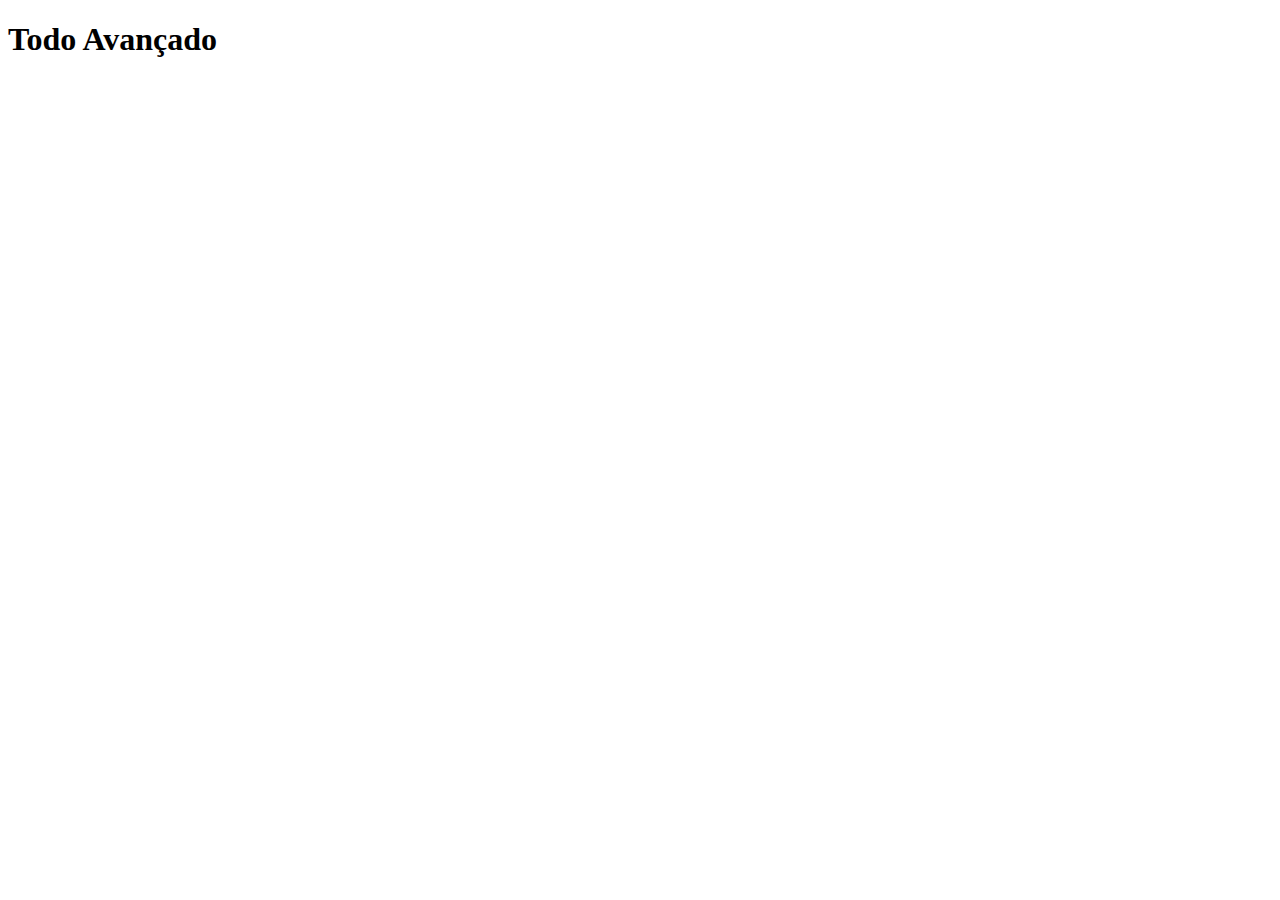
==== index.html @ 73035781 "todo-list" ====
<!DOCTYPE html>
<html lang="en">

<head>
  <meta charset="UTF-8">
  <meta name="viewport" content="width=device-width, initial-scale=1.0">
  <title>Todo List</title>

  <!-- CSS  -->
  <link rel="stylesheet" href="./css/style.css">

  <!-- JS -->
  <script src="./js/script.js" defer></script>

  <!-- Font Awesome-->
  <link rel="stylesheet" href="https://cdnjs.cloudflare.com/ajax/libs/font-awesome/6.5.1/css/all.min.css"
    integrity="sha512-DTOQO9RWCH3ppGqcWaEA1BIZOC6xxalwEsw9c2QQeAIftl+Vegovlnee1c9QX4TctnWMn13TZye+giMm8e2LwA=="
    crossorigin="anonymous" referrerpolicy="no-referrer" />
</head>

<body>
  <h1>Todo Avançado</h1>
</body>

</html>
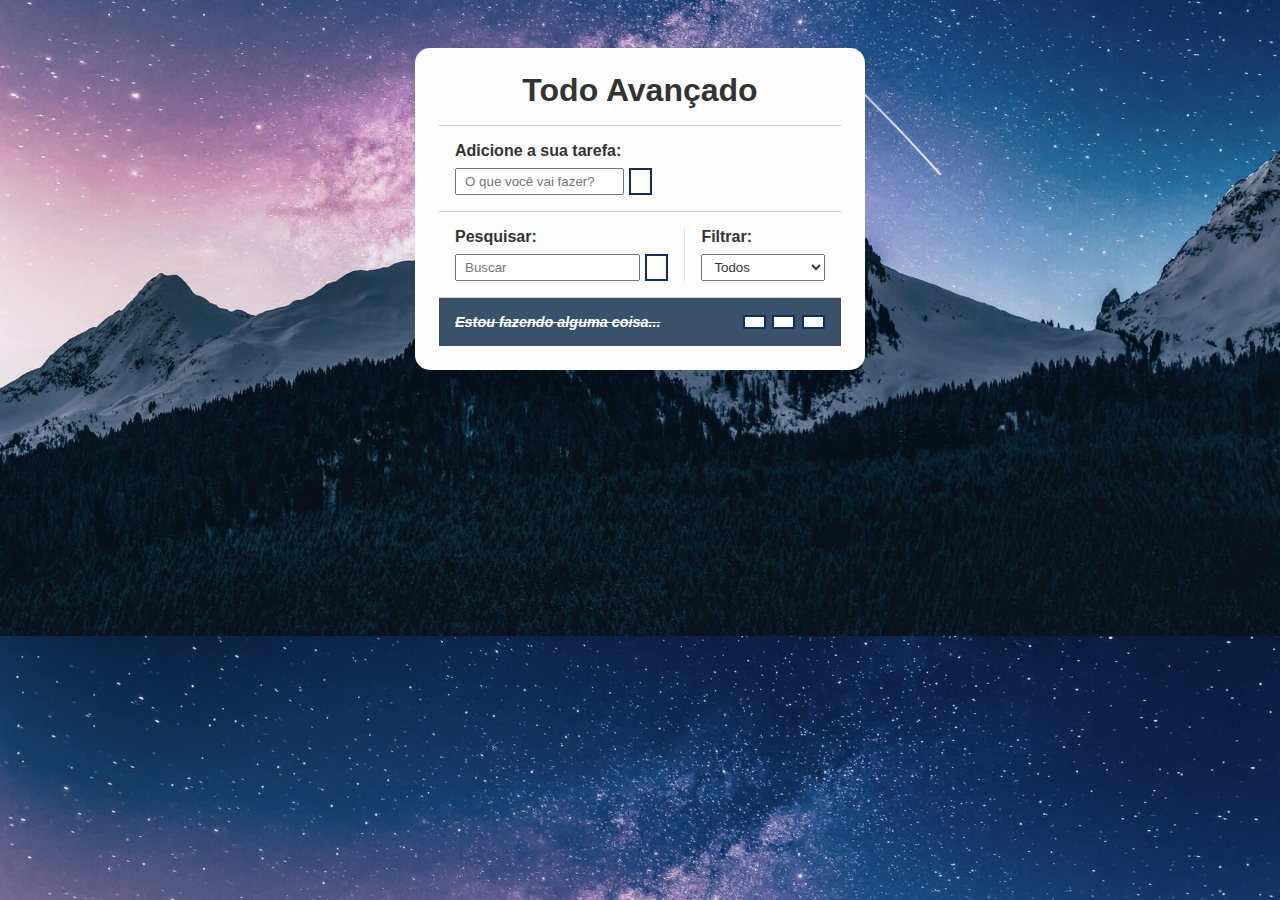
==== commit d4d51398: "css done" ====
--- a/index.html
+++ b/index.html
@@ -19,7 +19,63 @@
 </head>
 
 <body>
-  <h1>Todo Avançado</h1>
+  <div class="todo-container">
+    <header>
+      <h1>Todo Avançado</h1>
+    </header>
+    <form id="todo-form">
+      <p>Adicione a sua tarefa:</p>
+      <div class="form-control">
+        <input type="text" id="todo-input" placeholder="O que você vai fazer?">
+        <button type="submit">
+          <i class="fa-thin fa-plus"></i>
+        </button>
+      </div>
+    </form>
+    <form id="edit-form" class="hide">
+      <p>Edite a sua tarefa:</p>
+      <div class="form-control">
+        <input type="text" id="edit-input">
+        <button type="submit">
+          <i class="fa-solid fa-check-double"></i>
+        </button>
+      </div>
+      <button id="cancel-edit-btn">Cancelar</button>
+
+    </form>
+    <div id="toolbar">
+      <div id="search">
+        <h4>Pesquisar:</h4>
+        <form>
+          <input type="text" id="search-input" placeholder="Buscar">
+          <button id="erase-button">
+            <i class="fa-solid fa-delete-left"></i>
+          </button>
+        </form>
+      </div>
+      <div id="filter">
+        <h4>Filtrar:</h4>
+        <select id="filter-select">
+          <option value="all">Todos</option>
+          <option value="done">Feitos</option>
+          <option value="todo">A fazer</option>
+        </select>
+      </div>
+    </div>
+    <div id="todo-list">
+      <div class="todo done">
+        <h3>Estou fazendo alguma coisa...</h3>
+        <button class="finish-todo">
+          <i class="fa-solid fa-check"></i>
+        </button>
+        <button class="edit-todo">
+          <i class="fa-solid fa-pen"></i>
+        </button>
+        <button class="remove-todo">
+          <i class="fa-solid fa-xmark"></i>
+        </button>
+      </div>
+    </div>
 </body>
 
 </html>--- a/css/style.css
+++ b/css/style.css
@@ -0,0 +1,166 @@
+@charset "UTF-8";
+
+/* Geral */
+
+* {
+  padding: 0;
+  margin: 0;
+  font-family: Helvetica, Arial, sans-serif;
+  box-sizing: border-box;
+  color: #333;
+}
+
+body {
+  background-image: url("../img/bg.jpg");
+  background-position: center;
+  background-size: cover;
+}
+
+button {
+  background-color: #fdfdfd;
+  color: #102f5e;
+  border: 2px solid #102f5e;
+  padding: 0.3rem 0.6rem;
+  font-size: 1rem;
+  cursor: pointer;
+  display: flex;
+  justify-content: center;
+  align-items: center;
+  transition: 0.4s;
+}
+
+button:hover {
+  background-color: #102f5e;
+  color: #fff;
+}
+
+button:hover i {
+  color: #fff;
+}
+
+button i {
+  color: #102f5e;
+  font-weight: bold;
+  pointer-events: none;
+}
+
+input,
+select {
+  padding: 0.25rem 0.5rem;
+}
+
+.hide {
+  display: none;
+}
+
+/* Todo header */
+
+.todo-container {
+  max-width: 450px;
+  margin: 3rem auto;
+  background-color: #fdfdfd;
+  padding: 1.5rem;
+  border-radius: 15px;
+}
+
+.todo-container header {
+  text-align: center;
+  padding: 0 1rem 1rem;
+  border-bottom: 1px solid #ccc;
+}
+
+/* Todo Form */
+
+#todo-form,
+#edit-form {
+  padding: 1rem;
+  border-bottom: 1px solid #ccc;
+}
+
+#todo-form p,
+#edit-form p {
+  margin-bottom: 0.5rem;
+  font-weight: bold;
+}
+
+.form-control {
+  display: flex;
+}
+
+.form-control input {
+  margin-right: 0.3rem;
+}
+
+#cancel-edit-btn {
+  margin-top: 1rem;
+}
+
+/* Todo toolbar */
+
+#toolbar {
+  padding: 1rem;
+  border-bottom: 1px solid #ccc;
+  display: flex;
+}
+
+#toolbar h4 {
+  margin-bottom: 0.5rem;
+}
+
+#search {
+  border-right: 1px solid #ddd;
+  padding-right: 1rem;
+  margin-right: 1rem;
+  width: 65%;
+  display: flex;
+  flex-direction: column;
+}
+
+#search form {
+  display: flex;
+}
+
+#search-input {
+  width: 100%;
+  margin-right: 0.3rem;
+}
+
+#filter {
+  width: 35%;
+  display: flex;
+  flex-direction: column;
+}
+
+#filter-select {
+  flex: 1;
+}
+
+/* Todo List */
+
+.todo {
+  display: flex;
+  justify-content: space-around;
+  align-items: center;
+  padding: 1rem;
+  border-bottom: 1p solid #ddd;
+  transition: 0.3s;
+}
+
+.todo h3 {
+  flex: 1;
+  font-size: 0.9rem;
+}
+
+.todo button {
+  margin-left: 0.4rem;
+}
+
+.done {
+  background-color: #395169;
+}
+
+.done h3 {
+  text-decoration: line-through;
+  color: #fff;
+  font-style: italic;
+}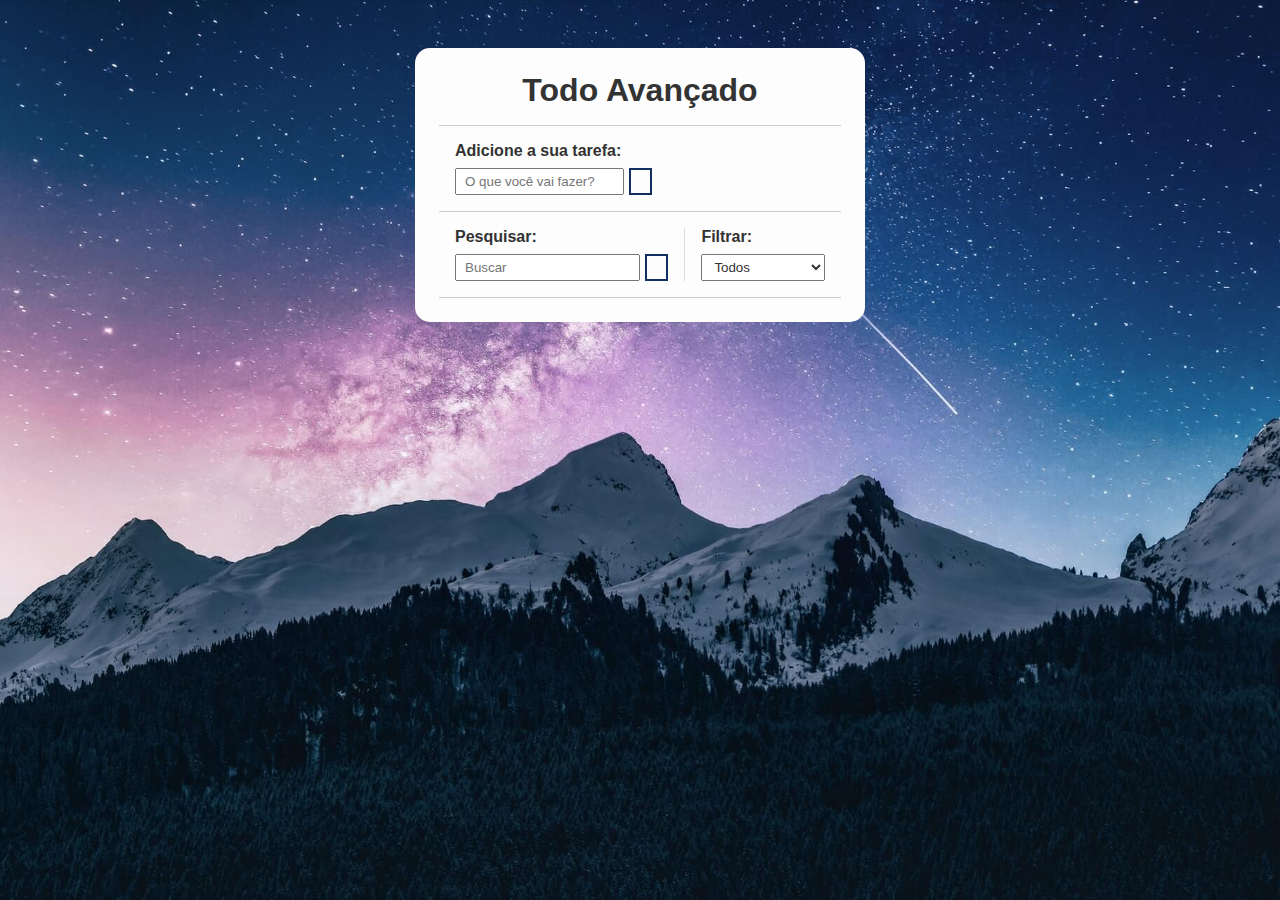
==== commit 7c274009: "done" ====
--- a/index.html
+++ b/index.html
@@ -63,7 +63,7 @@
       </div>
     </div>
     <div id="todo-list">
-      <div class="todo done">
+      <!-- <div class="todo done">
         <h3>Estou fazendo alguma coisa...</h3>
         <button class="finish-todo">
           <i class="fa-solid fa-check"></i>
@@ -73,7 +73,7 @@
         </button>
         <button class="remove-todo">
           <i class="fa-solid fa-xmark"></i>
-        </button>
+        </button> -->
       </div>
     </div>
 </body>
--- a/css/style.css
+++ b/css/style.css
@@ -8,6 +8,10 @@
   font-family: Helvetica, Arial, sans-serif;
   box-sizing: border-box;
   color: #333;
+}
+
+html {
+  height: 100vh;
 }
 
 body {
